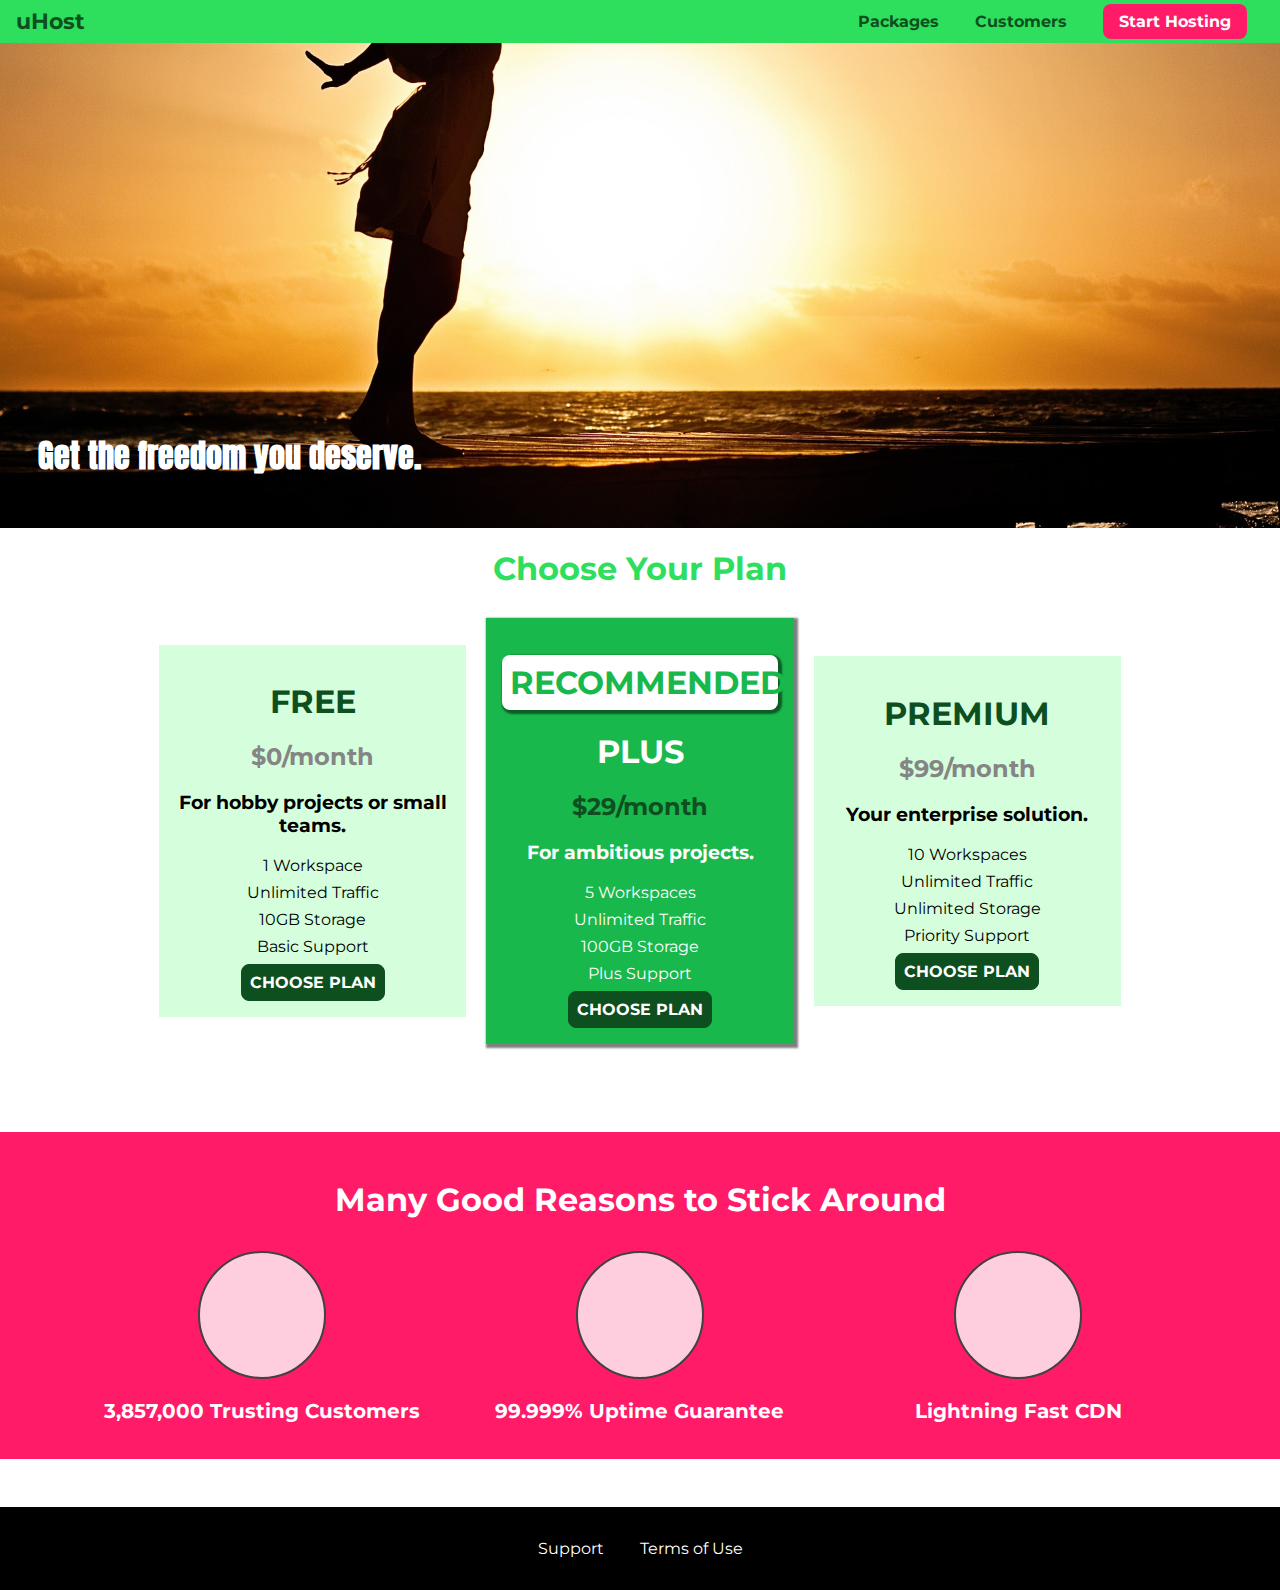
==== index.html @ 8997bd6d "uHost in-progress" ====
<!DOCTYPE html>
<html lang="en">
	<head>
		<meta charset="UTF-8" />
		<meta http-equiv="X-UA-Compatible" content="ie=edge" />
		<title>uHost</title>
		<link rel="shortcut icon" href="images/favicon.png" />
		<link
			href="https://fonts.googleapis.com/css?family=Anton"
			rel="stylesheet"
		/>
		<link
			href="https://fonts.googleapis.com/css?family=Montserrat:400,700"
			rel="stylesheet"
		/>
		<link rel="stylesheet" href="shared.css" />
		<link rel="stylesheet" href="main.css" />
	</head>

	<body>
		<header class="main-header">
			<div>
				<a href="index.html" class="main-header__brand"> uHost </a>
			</div>
			<nav class="main-nav">
				<ul class="main-nav__items">
					<li class="main-nav__item">
						<a href="packages/index.html">Packages</a>
					</li>
					<li class="main-nav__item">
						<a href="customers/index.html">Customers</a>
					</li>
					<li class="main-nav__item main-nav__item--cta">
						<a href="start-hosting/index.html">Start Hosting</a>
					</li>
				</ul>
			</nav>
		</header>
		<main>
			<section id="product-overview">
				<h1>Get the freedom you deserve.</h1>
			</section>
			<section id="plans">
				<h1 class="section-title">Choose Your Plan</h1>
				<div class="plan__list">
					<article class="plan">
						<h1 class="plan__title">FREE</h1>
						<h2 class="plan__price">$0/month</h2>
						<h3>For hobby projects or small teams.</h3>
						<ul class="plan__features">
							<li class="plan__feature">1 Workspace</li>
							<li class="plan__feature">Unlimited Traffic</li>
							<li class="plan__feature">10GB Storage</li>
							<li class="plan__feature">Basic Support</li>
						</ul>
						<div>
							<button class="button">CHOOSE PLAN</button>
						</div>
					</article>
					<article class="plan plan--highlighted">
						<h1 class="plan__annotation">RECOMMENDED</h1>
						<h1 class="plan__title">PLUS</h1>
						<h2 class="plan__price">$29/month</h2>
						<h3>For ambitious projects.</h3>
						<ul class="plan__features">
							<li class="plan__feature">5 Workspaces</li>
							<li class="plan__feature">Unlimited Traffic</li>
							<li class="plan__feature">100GB Storage</li>
							<li class="plan__feature">Plus Support</li>
						</ul>
						<div>
							<button class="button">CHOOSE PLAN</button>
						</div>
					</article>
					<article class="plan">
						<h1 class="plan__title">PREMIUM</h1>
						<h2 class="plan__price">$99/month</h2>
						<h3>Your enterprise solution.</h3>
						<ul class="plan__features">
							<li class="plan__feature">10 Workspaces</li>
							<li class="plan__feature">Unlimited Traffic</li>
							<li class="plan__feature">Unlimited Storage</li>
							<li class="plan__feature">Priority Support</li>
						</ul>
						<div>
							<button class="button">CHOOSE PLAN</button>
						</div>
					</article>
				</div>
			</section>
			<section id="key-features">
				<h1 class="section-title">Many Good Reasons to Stick Around</h1>
				<ul class="key-feature__list">
					<li class="key-feature">
						<div class="key-feature__image"></div>
						<p class="key-feature__description">3,857,000 Trusting Customers</p>
					</li>
					<li class="key-feature">
						<div class="key-feature__image"></div>
						<p class="key-feature__description">99.999% Uptime Guarantee</p>
					</li>
					<li class="key-feature">
						<div class="key-feature__image"></div>
						<p class="key-feature__description">Lightning Fast CDN</p>
					</li>
				</ul>
			</section>
		</main>
		<footer class="main-footer">
			<nav>
				<ul class="main-footer__links">
					<li class="main-footer__link">
						<a href="#">Support</a>
					</li>
					<li class="main-footer__link">
						<a href="#">Terms of Use</a>
					</li>
				</ul>
			</nav>
		</footer>
	</body>
</html>
---- shared.css ----
* {
	box-sizing: border-box;
}

body {
	font-family: "Montserrat", sans-serif;
	margin: 0;
}

.main-header {
	width: 100%;
	position: fixed;
	background: #2ddf5c;
	padding: 8px 16px;
	z-index: 1;
}

.main-header > div {
	display: inline-block;
	vertical-align: middle;
}

.main-header__brand {
	color: #0e4f1f;
	text-decoration: none;
	font-weight: bold;
	font-size: 22px;
}

.main-nav {
	display: inline-block;
	text-align: right;
	width: calc(100% - 74px);
	vertical-align: middle;
}

.main-nav__items {
	margin: 0;
	padding: 0;
	list-style: none;
}

.main-nav__item {
	display: inline-block;
	margin: 0 16px;
}

.main-nav__item a {
	text-decoration: none;
	color: #0e4f1f;
	font-weight: bold;
	padding: 3px 0;
}

.main-nav__item a:hover,
.main-nav__item a:active {
	color: white;
	border-bottom: 5px solid white;
}

.main-nav__item--cta a {
	color: white;
	background: #ff1b68;
	padding: 8px 16px;
	border-radius: 8px;
}

.main-nav__item--cta a:hover,
.main-nav__item--cta a:active {
	color: #ff1b68;
	background: white;
	border: none;
}

.main-footer {
	background: black;
	padding: 32px;
	margin-top: 48px;
}

.main-footer__links {
	list-style: none;
	margin: 0;
	padding: 0;
	text-align: center;
}

.main-footer__link {
	display: inline-block;
	margin: 0 16px;
}

.main-footer__link a {
	color: white;
	text-decoration: none;
}

.main-footer__link a:hover,
.main-footer__link a:active {
	color: #ccc;
}

.button {
	background: #0e4f1f;
	color: white;
	font: inherit;
	border: 1.5px solid #0e4f1f;
	padding: 8px;
	border-radius: 8px;
	font-weight: bold;
	cursor: pointer;
}

.button:hover,
.button:active {
	background: white;
	color: #0e4f1f;
}

.button:focus {
	outline: none;
}
---- main.css ----
* {
	box-sizing: border-box;
}

body {
	font-family: "Montserrat", sans-serif;
	margin: 0;
}

#product-overview {
	background: url("images/freedom.jpg");
	background-size: cover;
	background-position: left 10% bottom 20%;
	background-repeat: no-repeat;
	background-origin: border-box;
	background-clip: border-box;
	position: relative;
	width: 100%;
	height: 528px;
	padding: 10px;
}

.section-title {
	color: #2ddf5c;
	text-align: center;
}

#product-overview h1 {
	color: white;
	font-family: "Anton", sans-serif;
	position: absolute;
	bottom: 5%;
	left: 3%;
}

.plan__list {
	width: 80%;
	margin: auto;
	text-align: center;
}

.plan {
	background: #d5ffdc;
	text-align: center;
	padding: 16px;
	margin: 8px;
	display: inline-block;
	width: 30%;
	vertical-align: middle;
}

.plan--highlighted {
	background: #19b84c;
	color: white;
	box-shadow: 2px 2px 2px 2px rgba(0, 0, 0, 0.5);
}

.plan__annotation {
	background: white;
	color: #19b84c;
	padding: 8px;
	box-shadow: 2px 2px 2px 2px rgba(0, 0, 0, 0.5);
	border-radius: 8px;
}

.plan__features {
	list-style: none;
	margin: 0;
	padding: 0;
}

.plan__title {
	color: #0e4f1f;
}

.plan__price {
	color: #858585;
}

.plan--highlighted .plan__title {
	color: white;
}
.plan--highlighted .plan__price {
	color: #0e4f1f;
}

.plan__feature {
	margin: 8px;
}
/* h1 {
    font-family: sans-serif;
} */

#key-features {
	background: #ff1b68;
	margin-top: 80px;
	padding: 16px;
}

#key-features .section-title {
	color: white;
	margin: 32px;
}

.key-feature__list {
	list-style: none;
	margin: 0;
	padding: 0;
	text-align: center;
}

.key-feature {
	display: inline-block;
	width: 30%;
	vertical-align: top;
}

.key-feature__image {
	background: #ffcede;
	width: 128px;
	height: 128px;
	border: 2px solid #424242;
	border-radius: 50%;
	margin: auto;
}

.key-feature__description {
	text-align: center;
	font-weight: bold;
	color: white;
	font-size: 20px;
}
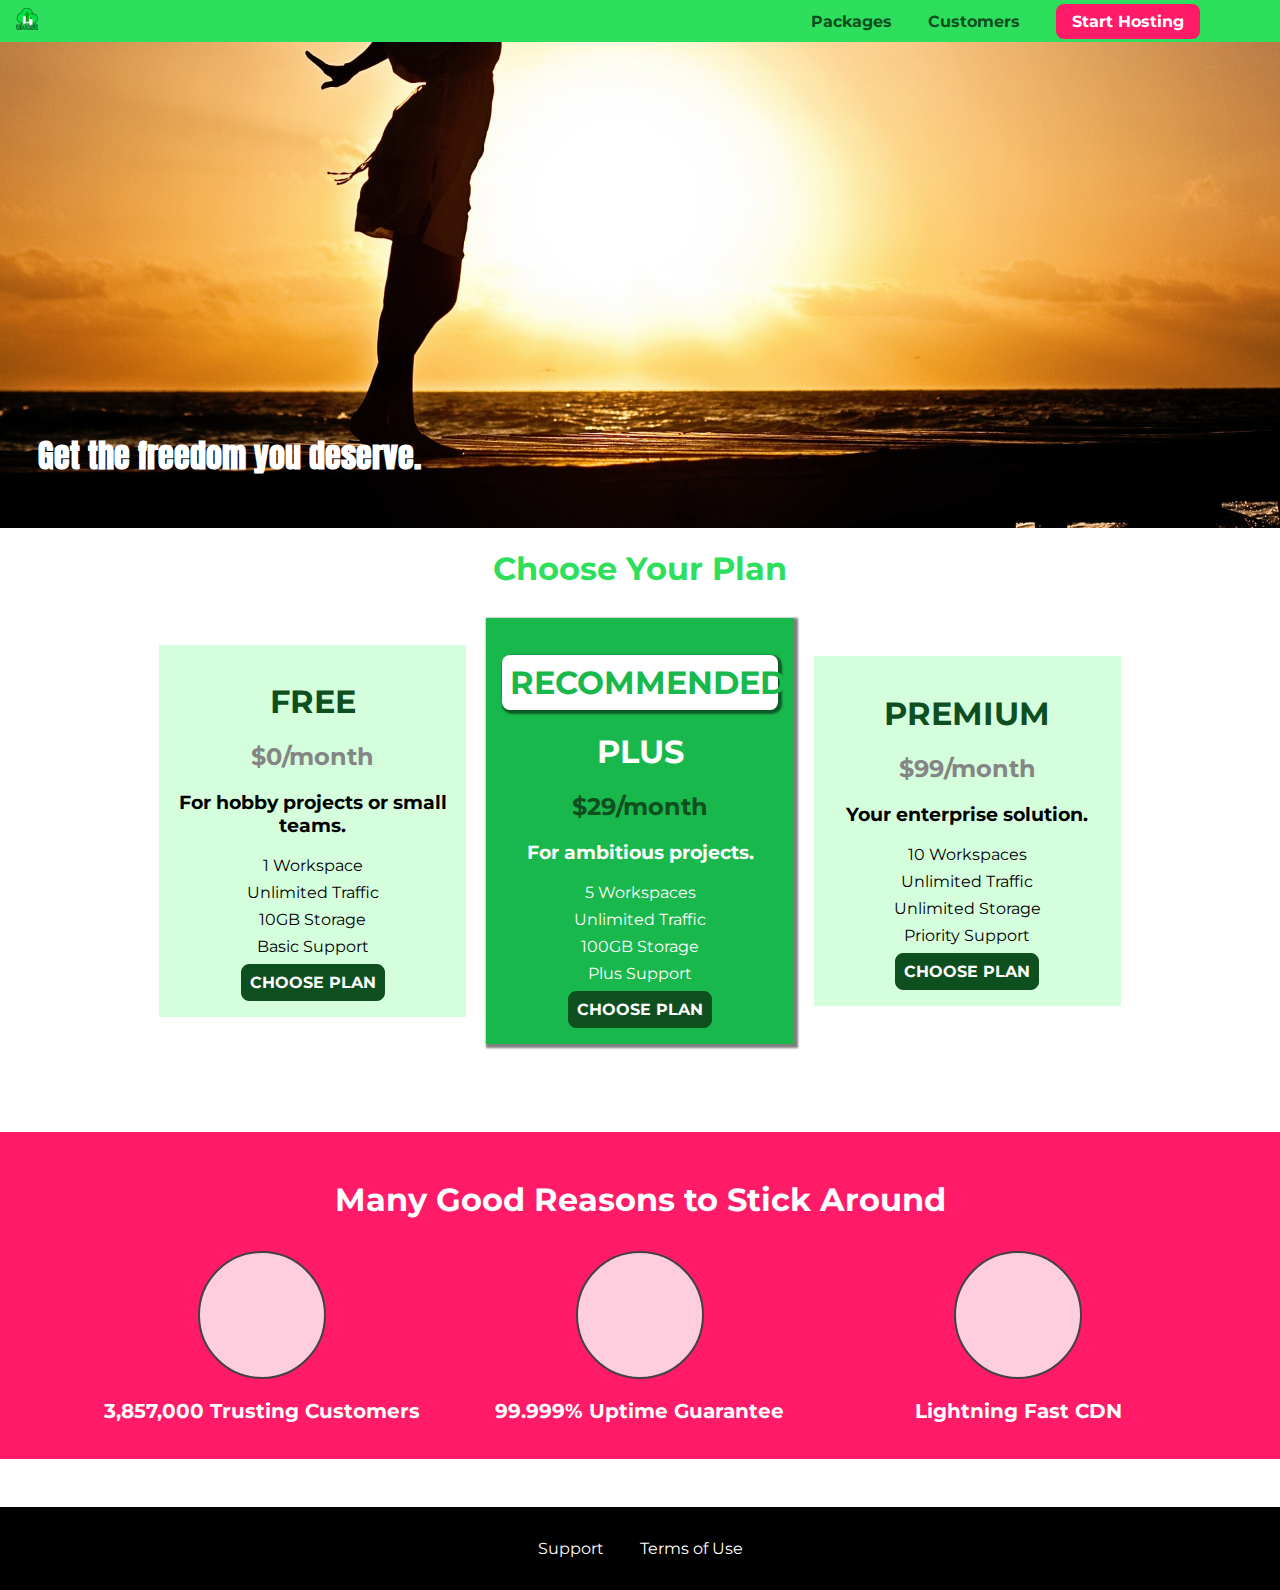
==== commit 4409ef87: "add uHost logo as a link" ====
--- a/index.html
+++ b/index.html
@@ -20,7 +20,12 @@
 	<body>
 		<header class="main-header">
 			<div>
-				<a href="index.html" class="main-header__brand"> uHost </a>
+				<a href="index.html" class="main-header__brand">
+					<img
+						src="images/uhost-icon.png"
+						alt="uHost - Your favorite hosting company"
+					/>
+				</a>
 			</div>
 			<nav class="main-nav">
 				<ul class="main-nav__items">
--- a/shared.css
+++ b/shared.css
@@ -25,6 +25,12 @@
 	text-decoration: none;
 	font-weight: bold;
 	font-size: 22px;
+	display: inline-block;
+	height: 22px;
+}
+
+.main-header__brand img {
+	height: 100%;
 }
 
 .main-nav {
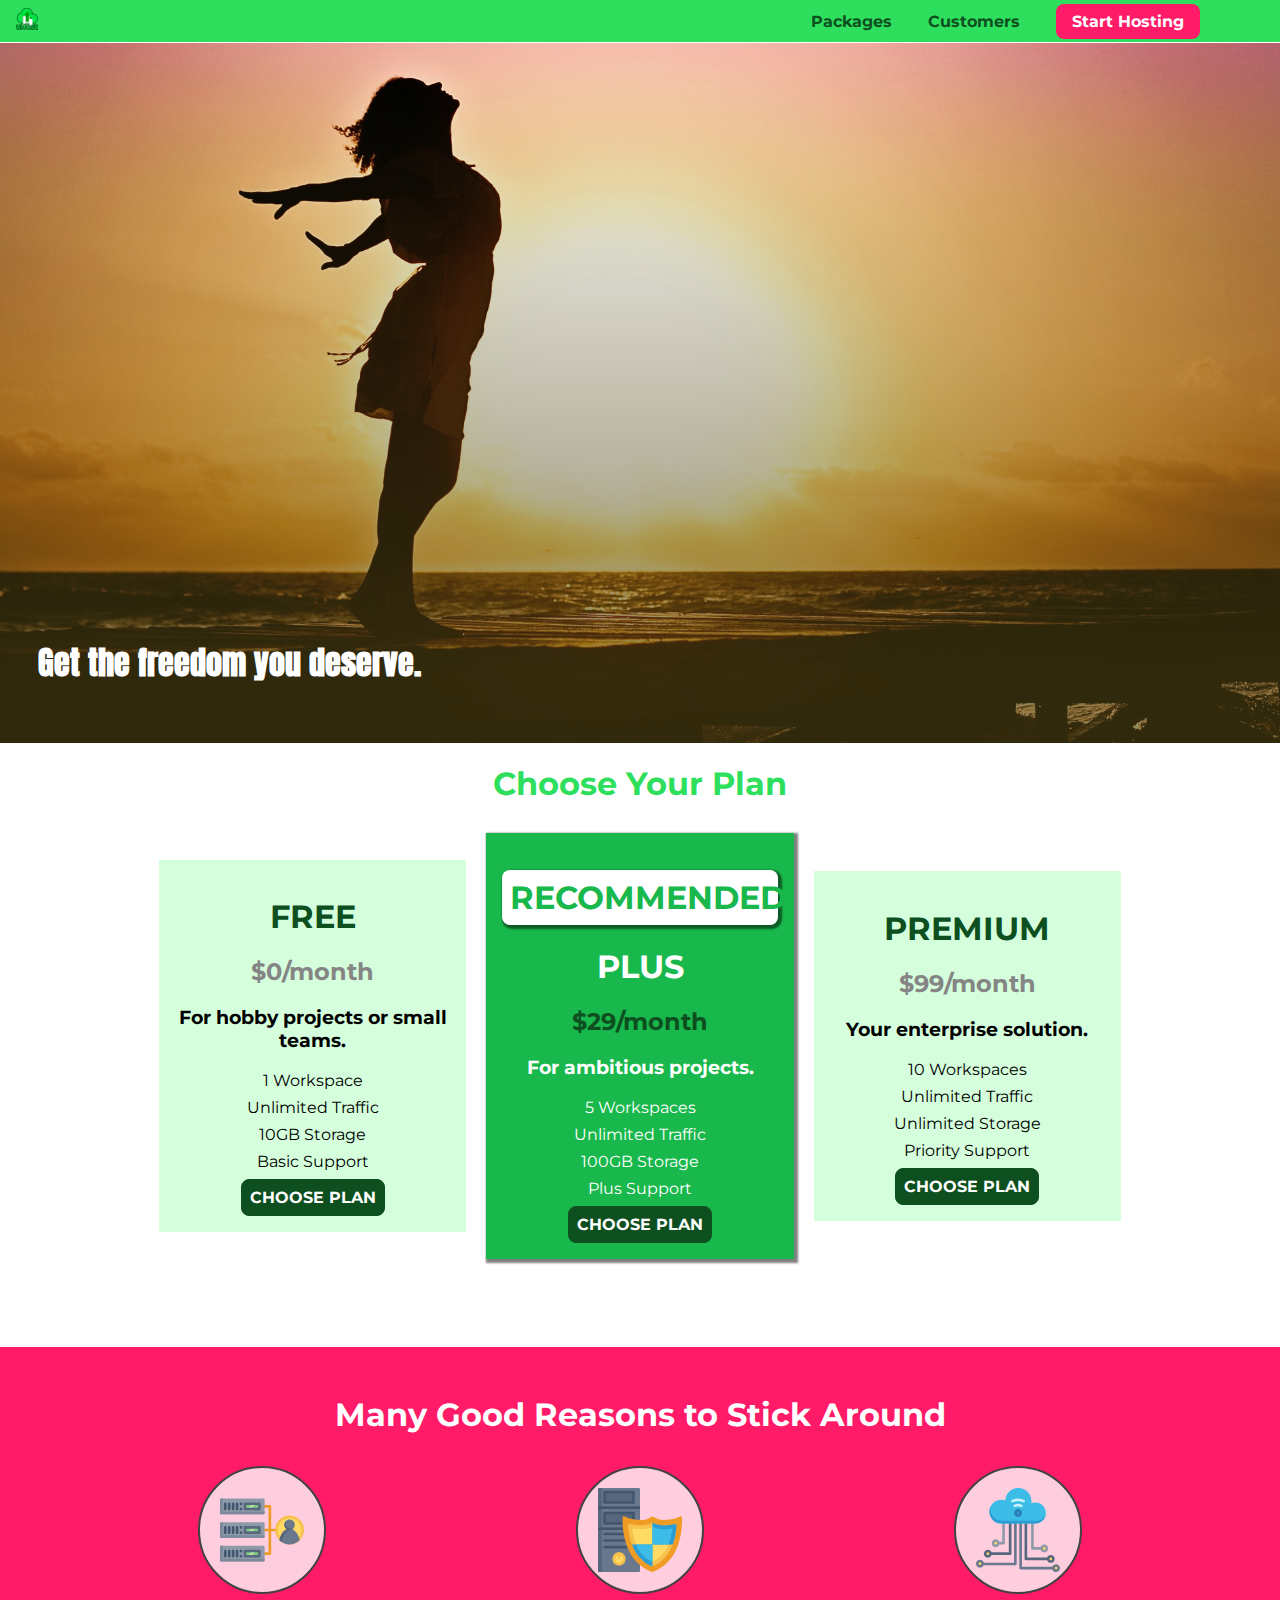
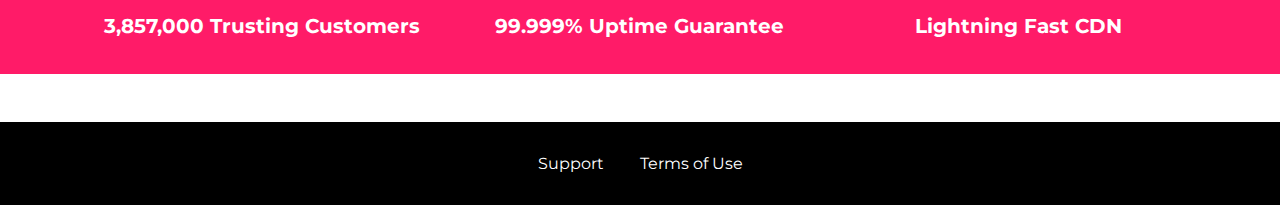
==== commit 8d91298f: "add customer page, adding css styles to backgrounds" ====
--- a/index.html
+++ b/index.html
@@ -97,15 +97,395 @@
 				<h1 class="section-title">Many Good Reasons to Stick Around</h1>
 				<ul class="key-feature__list">
 					<li class="key-feature">
-						<div class="key-feature__image"></div>
+						<div class="key-feature__image">
+							<svg viewBox="0 0 512 512">
+								<path
+									style="fill: #f09b24"
+									d="M344,248h-32V112c0-4.418-3.582-8-8-8h-40c-4.418,0-8,3.582-8,8s3.582,8,8,8h32v128h-32  c-4.418,0-8,3.582-8,8s3.582,8,8,8h32v128h-32c-4.418,0-8,3.582-8,8s3.582,8,8,8h40c4.418,0,8-3.582,8-8V264h32c4.418,0,8-3.582,8-8  S348.418,248,344,248z"
+								/>
+								<path
+									style="fill: #8e9aa9"
+									d="M264,64H8c-4.418,0-8,3.582-8,8v80c0,4.418,3.582,8,8,8h256c4.418,0,8-3.582,8-8V72  C272,67.582,268.418,64,264,64z"
+								/>
+								<path
+									style="fill: #7c899b"
+									d="M24,144c-4.418,0-8-3.582-8-8V64H8c-4.418,0-8,3.582-8,8v80c0,4.418,3.582,8,8,8h256  c4.418,0,8-3.582,8-8v-8H24z"
+								/>
+								<rect
+									x="152"
+									y="96"
+									style="fill: #b8e3a8"
+									width="88"
+									height="32"
+								/>
+								<g>
+									<polygon
+										style="fill: #7ec97d"
+										points="152,96 152,128 166,128 198,96  "
+									/>
+									<polygon
+										style="fill: #7ec97d"
+										points="220,96 188,128 240,128 240,96  "
+									/>
+								</g>
+								<path
+									style="fill: #56677e"
+									d="M240,136h-88c-4.418,0-8-3.582-8-8V96c0-4.418,3.582-8,8-8h88c4.418,0,8,3.582,8,8v32  C248,132.418,244.418,136,240,136z M160,120h72v-16h-72V120z"
+								/>
+								<g>
+									<path
+										style="fill: #435670"
+										d="M32,136c-4.418,0-8-3.582-8-8V96c0-4.418,3.582-8,8-8s8,3.582,8,8v32C40,132.418,36.418,136,32,136z   "
+									/>
+									<path
+										style="fill: #435670"
+										d="M56,136c-4.418,0-8-3.582-8-8V96c0-4.418,3.582-8,8-8s8,3.582,8,8v32C64,132.418,60.418,136,56,136z   "
+									/>
+									<path
+										style="fill: #435670"
+										d="M80,136c-4.418,0-8-3.582-8-8V96c0-4.418,3.582-8,8-8s8,3.582,8,8v32C88,132.418,84.418,136,80,136z   "
+									/>
+									<path
+										style="fill: #435670"
+										d="M104,136c-4.418,0-8-3.582-8-8V96c0-4.418,3.582-8,8-8s8,3.582,8,8v32   C112,132.418,108.418,136,104,136z"
+									/>
+									<path
+										style="fill: #435670"
+										d="M128,105c-4.418,0-8-3.582-8-8v-1c0-4.418,3.582-8,8-8s8,3.582,8,8v1   C136,101.418,132.418,105,128,105z"
+									/>
+									<path
+										style="fill: #435670"
+										d="M128,136c-4.418,0-8-3.582-8-8v-1c0-4.418,3.582-8,8-8s8,3.582,8,8v1   C136,132.418,132.418,136,128,136z"
+									/>
+								</g>
+								<path
+									style="fill: #8e9aa9"
+									d="M264,208H8c-4.418,0-8,3.582-8,8v80c0,4.418,3.582,8,8,8h256c4.418,0,8-3.582,8-8v-80  C272,211.582,268.418,208,264,208z"
+								/>
+								<path
+									style="fill: #7c899b"
+									d="M24,288c-4.418,0-8-3.582-8-8v-72H8c-4.418,0-8,3.582-8,8v80c0,4.418,3.582,8,8,8h256  c4.418,0,8-3.582,8-8v-8H24z"
+								/>
+								<rect
+									x="152"
+									y="240"
+									style="fill: #b8e3a8"
+									width="88"
+									height="32"
+								/>
+								<g>
+									<polygon
+										style="fill: #7ec97d"
+										points="152,240 152,272 166,272 198,240  "
+									/>
+									<polygon
+										style="fill: #7ec97d"
+										points="220,240 188,272 240,272 240,240  "
+									/>
+								</g>
+								<path
+									style="fill: #56677e"
+									d="M240,280h-88c-4.418,0-8-3.582-8-8v-32c0-4.418,3.582-8,8-8h88c4.418,0,8,3.582,8,8v32  C248,276.418,244.418,280,240,280z M160,264h72v-16h-72V264z"
+								/>
+								<g>
+									<path
+										style="fill: #435670"
+										d="M32,280c-4.418,0-8-3.582-8-8v-32c0-4.418,3.582-8,8-8s8,3.582,8,8v32C40,276.418,36.418,280,32,280   z"
+									/>
+									<path
+										style="fill: #435670"
+										d="M56,280c-4.418,0-8-3.582-8-8v-32c0-4.418,3.582-8,8-8s8,3.582,8,8v32C64,276.418,60.418,280,56,280   z"
+									/>
+									<path
+										style="fill: #435670"
+										d="M80,280c-4.418,0-8-3.582-8-8v-32c0-4.418,3.582-8,8-8s8,3.582,8,8v32C88,276.418,84.418,280,80,280   z"
+									/>
+									<path
+										style="fill: #435670"
+										d="M104,280c-4.418,0-8-3.582-8-8v-32c0-4.418,3.582-8,8-8s8,3.582,8,8v32   C112,276.418,108.418,280,104,280z"
+									/>
+									<path
+										style="fill: #435670"
+										d="M128,249c-4.418,0-8-3.582-8-8v-1c0-4.418,3.582-8,8-8s8,3.582,8,8v1   C136,245.418,132.418,249,128,249z"
+									/>
+									<path
+										style="fill: #435670"
+										d="M128,280c-4.418,0-8-3.582-8-8v-1c0-4.418,3.582-8,8-8s8,3.582,8,8v1   C136,276.418,132.418,280,128,280z"
+									/>
+								</g>
+								<path
+									style="fill: #8e9aa9"
+									d="M264,352H8c-4.418,0-8,3.582-8,8v80c0,4.418,3.582,8,8,8h256c4.418,0,8-3.582,8-8v-80  C272,355.582,268.418,352,264,352z"
+								/>
+								<path
+									style="fill: #7c899b"
+									d="M24,432c-4.418,0-8-3.582-8-8v-72H8c-4.418,0-8,3.582-8,8v80c0,4.418,3.582,8,8,8h256  c4.418,0,8-3.582,8-8v-8H24z"
+								/>
+								<rect
+									x="152"
+									y="384"
+									style="fill: #b8e3a8"
+									width="88"
+									height="32"
+								/>
+								<g>
+									<polygon
+										style="fill: #7ec97d"
+										points="152,384 152,416 166,416 198,384  "
+									/>
+									<polygon
+										style="fill: #7ec97d"
+										points="220,384 188,416 240,416 240,384  "
+									/>
+								</g>
+								<path
+									style="fill: #56677e"
+									d="M240,424h-88c-4.418,0-8-3.582-8-8v-32c0-4.418,3.582-8,8-8h88c4.418,0,8,3.582,8,8v32  C248,420.418,244.418,424,240,424z M160,408h72v-16h-72V408z"
+								/>
+								<g>
+									<path
+										style="fill: #435670"
+										d="M32,424c-4.418,0-8-3.582-8-8v-32c0-4.418,3.582-8,8-8s8,3.582,8,8v32C40,420.418,36.418,424,32,424   z"
+									/>
+									<path
+										style="fill: #435670"
+										d="M56,424c-4.418,0-8-3.582-8-8v-32c0-4.418,3.582-8,8-8s8,3.582,8,8v32C64,420.418,60.418,424,56,424   z"
+									/>
+									<path
+										style="fill: #435670"
+										d="M80,424c-4.418,0-8-3.582-8-8v-32c0-4.418,3.582-8,8-8s8,3.582,8,8v32C88,420.418,84.418,424,80,424   z"
+									/>
+									<path
+										style="fill: #435670"
+										d="M104,424c-4.418,0-8-3.582-8-8v-32c0-4.418,3.582-8,8-8s8,3.582,8,8v32   C112,420.418,108.418,424,104,424z"
+									/>
+									<path
+										style="fill: #435670"
+										d="M128,393c-4.418,0-8-3.582-8-8v-1c0-4.418,3.582-8,8-8s8,3.582,8,8v1   C136,389.418,132.418,393,128,393z"
+									/>
+									<path
+										style="fill: #435670"
+										d="M128,424c-4.418,0-8-3.582-8-8v-1c0-4.418,3.582-8,8-8s8,3.582,8,8v1   C136,420.418,132.418,424,128,424z"
+									/>
+								</g>
+								<path
+									style="fill: #f7c14d"
+									d="M424,168c-48.523,0-88,39.477-88,88s39.477,88,88,88s88-39.477,88-88S472.523,168,424,168z"
+								/>
+								<path
+									style="fill: #ffdb66"
+									d="M424,184c-39.701,0-72,32.299-72,72s32.299,72,72,72s72-32.299,72-72S463.701,184,424,184z"
+								/>
+								<path
+									style="fill: #69788d"
+									d="M484.893,314.16C476.393,274.588,451.922,248,424,248s-52.393,26.588-60.893,66.16  c-0.605,2.82,0.354,5.749,2.511,7.664C381.731,336.124,402.465,344,424,344s42.269-7.876,58.381-22.176  C484.539,319.909,485.498,316.98,484.893,314.16z"
+								/>
+								<path
+									style="fill: #56677e"
+									d="M434.053,249.171C430.768,248.403,427.411,248,424,248c-27.922,0-52.393,26.588-60.893,66.16  c-0.605,2.82,0.354,5.749,2.511,7.664c3.383,3.002,6.979,5.703,10.734,8.125C384.904,286.243,407.373,255.378,434.053,249.171z"
+								/>
+								<path
+									style="fill: #69788d"
+									d="M424,192c-17.645,0-32,14.355-32,32s14.355,32,32,32s32-14.355,32-32S441.645,192,424,192z"
+								/>
+								<path
+									style="fill: #56677e"
+									d="M432,248c-17.645,0-32-14.355-32-32c0-6.783,2.128-13.076,5.742-18.258  C397.444,203.53,392,213.138,392,224c0,17.645,14.355,32,32,32c10.862,0,20.471-5.444,26.258-13.742  C445.076,245.872,438.783,248,432,248z"
+								/>
+							</svg>
+						</div>
 						<p class="key-feature__description">3,857,000 Trusting Customers</p>
 					</li>
 					<li class="key-feature">
-						<div class="key-feature__image"></div>
+						<div class="key-feature__image">
+							<svg viewBox="0 0 512 512">
+								<path
+									style="fill: #69788d"
+									d="M248,0H8C3.582,0,0,3.582,0,8v496c0,4.418,3.582,8,8,8h240c4.418,0,8-3.582,8-8V8  C256,3.582,252.418,0,248,0z"
+								/>
+								<path
+									style="fill: #56677e"
+									d="M24,504V8c0-4.418,3.582-8,8-8H8C3.582,0,0,3.582,0,8v496c0,4.418,3.582,8,8,8h24  C27.582,512,24,508.418,24,504z"
+								/>
+								<g>
+									<rect
+										x="0"
+										y="112"
+										style="fill: #435670"
+										width="256"
+										height="16"
+									/>
+									<rect
+										x="0"
+										y="240"
+										style="fill: #435670"
+										width="256"
+										height="16"
+									/>
+								</g>
+								<path
+									style="fill: #f7c14d"
+									d="M128,392c-22.056,0-40,17.944-40,40s17.944,40,40,40s40-17.944,40-40S150.056,392,128,392z"
+								/>
+								<path
+									style="fill: #ffdb66"
+									d="M128,408c-13.233,0-24,10.767-24,24s10.767,24,24,24s24-10.767,24-24S141.233,408,128,408z"
+								/>
+								<path
+									style="fill: #f7c14d"
+									d="M128,392c-2.739,0-5.414,0.278-8,0.805V424c0,4.418,3.582,8,8,8c4.418,0,8-3.582,8-8v-31.195  C133.414,392.278,130.739,392,128,392z"
+								/>
+								<g>
+									<path
+										style="fill: #435670"
+										d="M216,288H40c-4.418,0-8-3.582-8-8s3.582-8,8-8h176c4.418,0,8,3.582,8,8S220.418,288,216,288z"
+									/>
+									<path
+										style="fill: #435670"
+										d="M216,328H40c-4.418,0-8-3.582-8-8s3.582-8,8-8h176c4.418,0,8,3.582,8,8S220.418,328,216,328z"
+									/>
+									<path
+										style="fill: #435670"
+										d="M216,368H40c-4.418,0-8-3.582-8-8s3.582-8,8-8h176c4.418,0,8,3.582,8,8S220.418,368,216,368z"
+									/>
+									<path
+										style="fill: #435670"
+										d="M216,16H40c-4.418,0-8,3.582-8,8v64c0,4.418,3.582,8,8,8h176c4.418,0,8-3.582,8-8V24   C224,19.582,220.418,16,216,16z"
+									/>
+								</g>
+								<rect
+									x="48"
+									y="32"
+									style="fill: #56677e"
+									width="160"
+									height="48"
+								/>
+								<path
+									style="fill: #435670"
+									d="M216,144H40c-4.418,0-8,3.582-8,8v64c0,4.418,3.582,8,8,8h176c4.418,0,8-3.582,8-8v-64  C224,147.582,220.418,144,216,144z"
+								/>
+								<rect
+									x="48"
+									y="160"
+									style="fill: #56677e"
+									width="160"
+									height="48"
+								/>
+								<path
+									style="fill: #f09b24"
+									d="M511.747,180.237c-0.194-6.537-8.107-10.107-13.135-5.894c-5.6,4.693-42.904,21.282-98.514,21.282  c-33.45,0-64.625-20.999-64.929-21.206c-2.9-1.991-6.764-1.85-9.512,0.346c-2.677,2.135-27.201,20.86-63.793,20.86  c-55.607,0-92.914-16.589-98.515-21.282c-5.028-4.211-12.941-0.645-13.135,5.894c-1.634,54.834,4.655,105.941,18.693,151.903  c12.096,39.604,29.759,74.047,52.497,102.373c27.538,34.304,62.743,59.882,104.66,76.045c3.069,1.918,6.757,1.921,9.83,0  c41.917-16.163,77.122-41.741,104.66-76.045c22.738-28.326,40.401-62.77,52.497-102.373  C507.092,286.179,513.381,235.071,511.747,180.237z"
+								/>
+								<path
+									style="fill: #f7c14d"
+									d="M476.21,221.226c-1.953-1.631-4.568-2.235-7.036-1.628c-21.686,5.327-44.926,8.028-69.075,8.028  c-25.926,0-49.633-8.975-64.955-16.504c-2.307-1.134-5.016-1.091-7.284,0.116c-14.059,7.477-36.919,16.388-65.994,16.388  c-24.153,0-47.394-2.701-69.075-8.028c-5.155-1.268-10.221,2.966-9.894,8.261c2.077,33.693,7.668,65.635,16.616,94.935  c22.774,74.565,66.139,126.334,128.888,153.868c2.032,0.891,4.397,0.891,6.43,0c61.777-27.107,104.716-78.876,127.62-153.868  c8.948-29.3,14.539-61.241,16.616-94.935C479.224,225.319,478.163,222.856,476.21,221.226z"
+								/>
+								<path
+									style="fill: #ffdb66"
+									d="M331.609,451.727c-52.604-25.289-89.304-70.987-109.144-135.944  c-6.532-21.39-11.162-44.336-13.82-68.447c17.133,2.852,34.952,4.291,53.22,4.291c29.394,0,53.376-7.793,69.978-15.561  c17.44,7.736,41.656,15.561,68.256,15.561c18.267,0,36.085-1.439,53.219-4.291c-2.659,24.112-7.288,47.06-13.82,68.448  C419.545,381.108,383.27,426.805,331.609,451.727z"
+								/>
+								<g>
+									<path
+										style="fill: #2c9dd4"
+										d="M479.066,227.858c0.157-2.539-0.903-5.002-2.856-6.633s-4.568-2.235-7.036-1.628   c-21.686,5.327-44.926,8.028-69.075,8.028c-25.926,0-49.633-8.975-64.955-16.504c-1.057-0.52-2.2-0.78-3.345-0.806l-0.072,133.351   h123.601c2.556-6.746,4.933-13.702,7.123-20.874C471.398,293.493,476.989,261.552,479.066,227.858z"
+									/>
+									<path
+										style="fill: #2c9dd4"
+										d="M206.658,343.667c24.153,63.42,65.028,108.108,121.743,132.995c1.031,0.452,2.147,0.673,3.263,0.666   l0.063-133.661H206.658z"
+									/>
+								</g>
+								<g>
+									<path
+										style="fill: #3cbde8"
+										d="M439.497,315.783c6.532-21.389,11.161-44.336,13.82-68.448c-17.134,2.852-34.952,4.291-53.219,4.291   c-26.6,0-50.815-7.824-68.256-15.561l-0.116,107.601h97.758C433.179,334.807,436.524,325.518,439.497,315.783z"
+									/>
+									<path
+										style="fill: #3cbde8"
+										d="M232.523,343.667c21.144,50.298,54.363,86.56,99.087,108.06l0.117-108.06H232.523z"
+									/>
+								</g>
+							</svg>
+						</div>
 						<p class="key-feature__description">99.999% Uptime Guarantee</p>
 					</li>
 					<li class="key-feature">
-						<div class="key-feature__image"></div>
+						<div class="key-feature__image">
+							<svg viewBox="0 0 512 512">
+								<path
+									style="fill: #8e9aa9"
+									d="M168,200c-4.418,0-8,3.582-8,8v120h-17.376c-3.302-9.311-12.194-16-22.624-16  c-13.234,0-24,10.767-24,24s10.766,24,24,24c10.429,0,19.321-6.689,22.624-16H168c4.418,0,8-3.582,8-8V208  C176,203.582,172.418,200,168,200z"
+								/>
+								<path
+									style="fill: #ffdb66"
+									d="M120,328c-4.411,0-8,3.589-8,8s3.589,8,8,8s8-3.589,8-8S124.411,328,120,328z"
+								/>
+								<path
+									style="fill: #56677e"
+									d="M208,200c-4.418,0-8,3.582-8,8v184H94.624C91.322,382.689,82.43,376,72,376  c-13.234,0-24,10.767-24,24s10.766,24,24,24c10.429,0,19.321-6.689,22.624-16H208c4.418,0,8-3.582,8-8V208  C216,203.582,212.418,200,208,200z"
+								/>
+								<path
+									style="fill: #ffdb66"
+									d="M72,392c-4.411,0-8,3.589-8,8s3.589,8,8,8s8-3.589,8-8S76.411,392,72,392z"
+								/>
+								<path
+									style="fill: #69788d"
+									d="M240,208c-4.418,0-8,3.582-8,8v239H47.24c-2.671-10.34-12.078-18-23.24-18c-13.234,0-24,10.767-24,24  s10.766,24,24,24c9.666,0,18.009-5.747,21.809-14H240c4.418,0,8-3.582,8-8V216C248,211.582,244.418,208,240,208z"
+								/>
+								<path
+									style="fill: #ffdb66"
+									d="M24,453c-4.411,0-8,3.589-8,8s3.589,8,8,8s8-3.589,8-8S28.411,453,24,453z"
+								/>
+								<path
+									style="fill: #69788d"
+									d="M488,464c-10.429,0-19.321,6.689-22.624,16H280V208c0-4.418-3.582-8-8-8s-8,3.582-8,8v280  c0,4.418,3.582,8,8,8h193.376c3.302,9.311,12.194,16,22.624,16c13.234,0,24-10.767,24-24S501.234,464,488,464z"
+								/>
+								<path
+									style="fill: #ffdb66"
+									d="M488,480c-4.411,0-8,3.589-8,8s3.589,8,8,8s8-3.589,8-8S492.411,480,488,480z"
+								/>
+								<path
+									style="fill: #56677e"
+									d="M456,408c-10.429,0-19.321,6.689-22.624,16H312V208c0-4.418-3.582-8-8-8s-8,3.582-8,8v224  c0,4.418,3.582,8,8,8h129.376c3.302,9.311,12.194,16,22.624,16c13.234,0,24-10.767,24-24S469.234,408,456,408z"
+								/>
+								<path
+									style="fill: #ffdb66"
+									d="M456,424c-4.411,0-8,3.589-8,8s3.589,8,8,8s8-3.589,8-8S460.411,424,456,424z"
+								/>
+								<path
+									style="fill: #8e9aa9"
+									d="M416,344c-10.429,0-19.321,6.689-22.624,16H352V208c0-4.418-3.582-8-8-8s-8,3.582-8,8v160  c0,4.418,3.582,8,8,8h49.376c3.302,9.311,12.194,16,22.624,16c13.234,0,24-10.767,24-24S429.234,344,416,344z"
+								/>
+								<path
+									style="fill: #ffdb66"
+									d="M416,360c-4.411,0-8,3.589-8,8s3.589,8,8,8s8-3.589,8-8S420.411,360,416,360z"
+								/>
+								<path
+									style="fill: #3cbde8"
+									d="M362,88c-8.741,0-17.231,1.751-25.06,5.085C337.646,88.797,338,84.43,338,80  c0-44.112-35.888-80-80-80c-42.823,0-77.895,33.816-79.909,76.149C170.393,73.415,162.244,72,154,72c-39.701,0-72,32.299-72,72  s32.299,72,72,72h208c35.29,0,64-28.71,64-64S397.29,88,362,88z"
+								/>
+								<path
+									style="fill: #2c9dd4"
+									d="M368,200H160c-39.701,0-72-32.299-72-72c0-5.863,0.721-11.559,2.05-17.019  C84.918,120.88,82,132.102,82,144c0,39.701,32.299,72,72,72h208c30.389,0,55.88-21.296,62.379-49.743  C413.565,186.327,392.352,200,368,200z"
+								/>
+								<path
+									style="fill: #2a7db5"
+									d="M256,128c-13.234,0-24,10.767-24,24s10.766,24,24,24c13.233,0,24-10.767,24-24S269.233,128,256,128z"
+								/>
+								<path
+									style="fill: #2c9dd4"
+									d="M256,144c-4.411,0-8,3.589-8,8s3.589,8,8,8c4.411,0,8-3.589,8-8S260.411,144,256,144z"
+								/>
+								<g>
+									<path
+										style="fill: #c5f1fa"
+										d="M221.755,87.695c-2.994,0-5.864-1.688-7.233-4.572c-1.894-3.991-0.194-8.763,3.798-10.657   C230.157,66.849,242.834,64,256,64c13.166,0,25.844,2.849,37.68,8.466c3.992,1.895,5.692,6.666,3.798,10.657   s-6.666,5.692-10.657,3.798C277.144,82.328,266.774,80,256,80c-10.774,0-21.144,2.328-30.821,6.921   C224.072,87.446,222.904,87.695,221.755,87.695z"
+									/>
+									<path
+										style="fill: #c5f1fa"
+										d="M276.545,116.618c-1.148,0-2.316-0.249-3.424-0.774C267.745,113.293,261.985,112,256,112   c-5.985,0-11.745,1.293-17.121,3.844c-3.991,1.895-8.763,0.192-10.657-3.798c-1.894-3.992-0.193-8.764,3.798-10.657   C239.557,97.813,247.625,96,256,96c8.376,0,16.444,1.813,23.98,5.389c3.991,1.894,5.692,6.665,3.798,10.657   C282.41,114.93,279.539,116.618,276.545,116.618z"
+									/>
+								</g>
+							</svg>
+						</div>
 						<p class="key-feature__description">Lightning Fast CDN</p>
 					</li>
 				</ul>
--- a/shared.css
+++ b/shared.css
@@ -10,6 +10,8 @@
 .main-header {
 	width: 100%;
 	position: fixed;
+	top: 0;
+	left: 0;
 	background: #2ddf5c;
 	padding: 8px 16px;
 	z-index: 1;
--- a/main.css
+++ b/main.css
@@ -8,16 +8,20 @@
 }
 
 #product-overview {
-	background: url("images/freedom.jpg");
+	background: linear-gradient(to top, rgba(80, 68, 18, 0.6) 10%, transparent),
+		url("images/freedom.jpg") left 10% bottom 20% / cover no-repeat border-box,
+		#ff1b68;
+	/* background: url("images/freedom.jpg");
 	background-size: cover;
 	background-position: left 10% bottom 20%;
 	background-repeat: no-repeat;
 	background-origin: border-box;
-	background-clip: border-box;
+	background-clip: border-box; */
 	position: relative;
 	width: 100%;
-	height: 528px;
+	height: 700px;
 	padding: 10px;
+	margin-top: 43px;
 }
 
 .section-title {
@@ -122,6 +126,7 @@
 	border: 2px solid #424242;
 	border-radius: 50%;
 	margin: auto;
+	padding: 20px;
 }
 
 .key-feature__description {
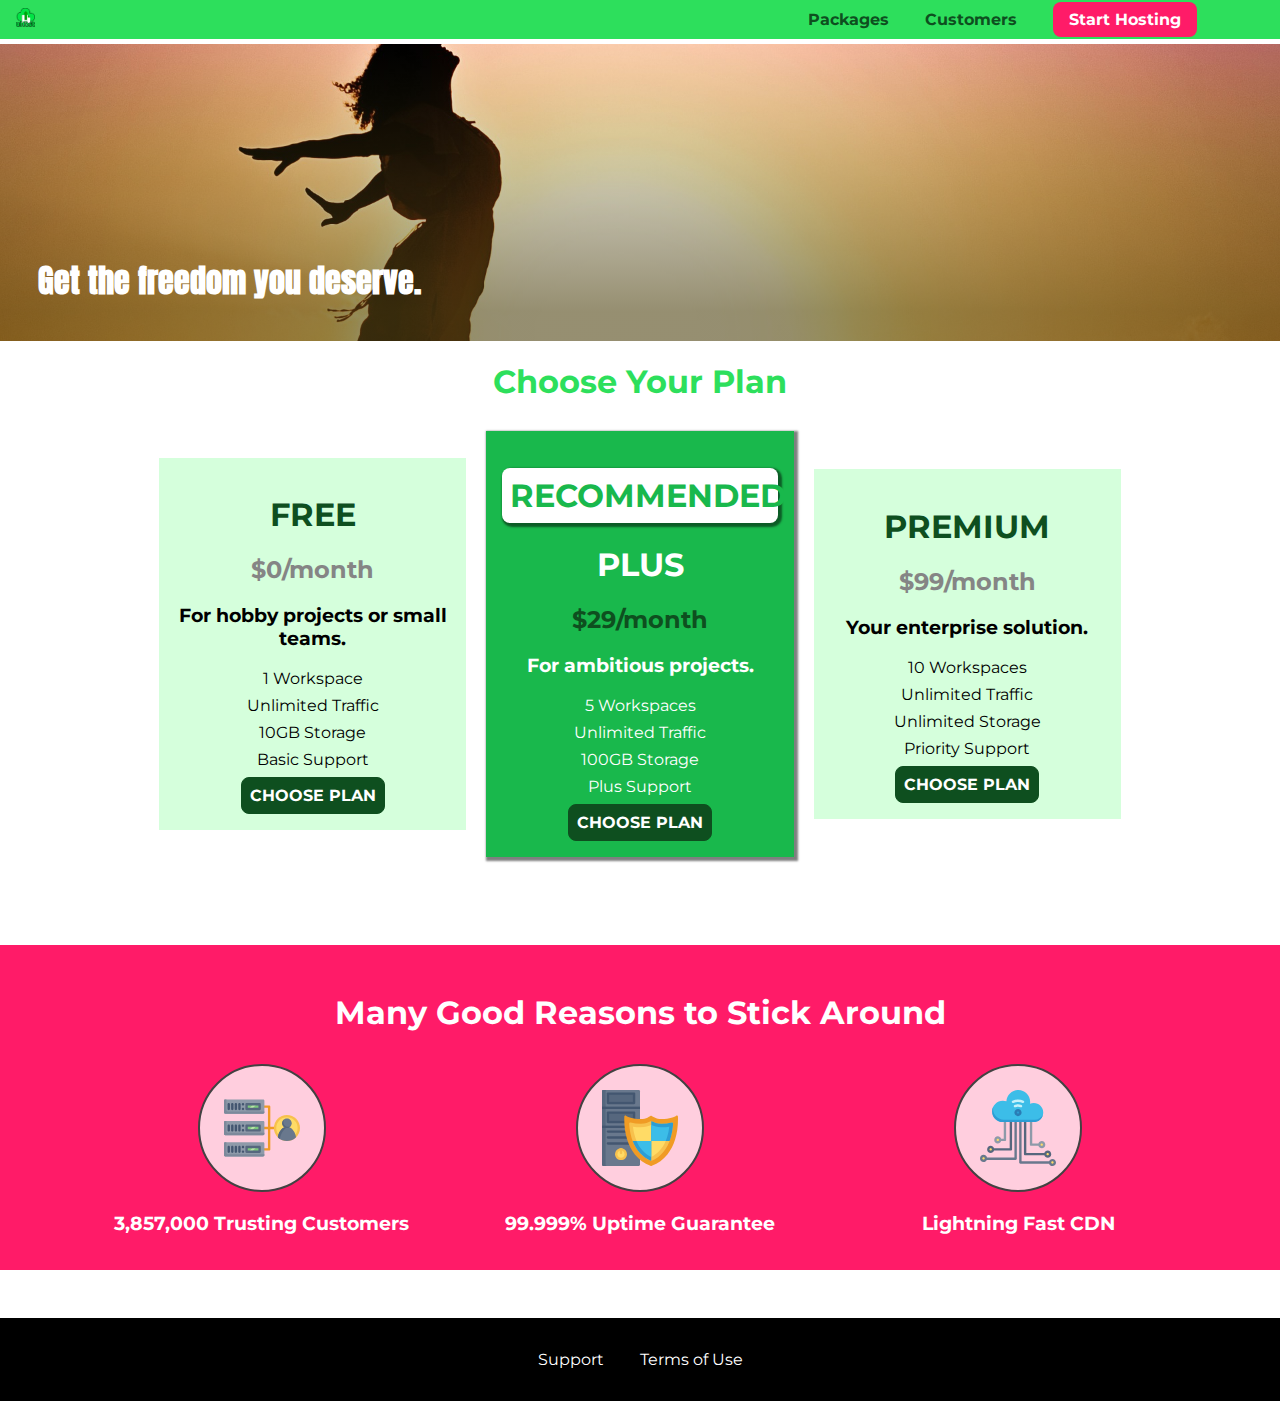
==== commit cb4daf3c: "updating css units replace for px" ====
--- a/index.html
+++ b/index.html
@@ -18,6 +18,7 @@
 	</head>
 
 	<body>
+		<div class="backdrop"></div>
 		<header class="main-header">
 			<div>
 				<a href="index.html" class="main-header__brand">
--- a/shared.css
+++ b/shared.css
@@ -7,13 +7,23 @@
 	margin: 0;
 }
 
+.backdrop {
+	position: fixed;
+	display: none;
+	top: 0;
+	left: 0;
+	width: 100vw;
+	height: 100vh;
+	background: rgba(0, 0, 0, 0.5);
+}
+
 .main-header {
 	width: 100%;
 	position: fixed;
 	top: 0;
 	left: 0;
 	background: #2ddf5c;
-	padding: 8px 16px;
+	padding: 0.5rem 1rem;
 	z-index: 1;
 }
 
@@ -26,9 +36,9 @@
 	color: #0e4f1f;
 	text-decoration: none;
 	font-weight: bold;
-	font-size: 22px;
+	font-size: 1.25rem;
 	display: inline-block;
-	height: 22px;
+	height: 1.2rem;
 }
 
 .main-header__brand img {
@@ -50,14 +60,14 @@
 
 .main-nav__item {
 	display: inline-block;
-	margin: 0 16px;
+	margin: 0 1rem;
 }
 
 .main-nav__item a {
 	text-decoration: none;
 	color: #0e4f1f;
 	font-weight: bold;
-	padding: 3px 0;
+	padding: 0.2rem 0;
 }
 
 .main-nav__item a:hover,
@@ -69,7 +79,7 @@
 .main-nav__item--cta a {
 	color: white;
 	background: #ff1b68;
-	padding: 8px 16px;
+	padding: 0.5rem 1rem;
 	border-radius: 8px;
 }
 
@@ -82,8 +92,8 @@
 
 .main-footer {
 	background: black;
-	padding: 32px;
-	margin-top: 48px;
+	padding: 2rem;
+	margin-top: 3rem;
 }
 
 .main-footer__links {
@@ -95,7 +105,7 @@
 
 .main-footer__link {
 	display: inline-block;
-	margin: 0 16px;
+	margin: 0 1rem;
 }
 
 .main-footer__link a {
@@ -113,7 +123,7 @@
 	color: white;
 	font: inherit;
 	border: 1.5px solid #0e4f1f;
-	padding: 8px;
+	padding: 0.5rem;
 	border-radius: 8px;
 	font-weight: bold;
 	cursor: pointer;
--- a/main.css
+++ b/main.css
@@ -9,7 +9,7 @@
 
 #product-overview {
 	background: linear-gradient(to top, rgba(80, 68, 18, 0.6) 10%, transparent),
-		url("images/freedom.jpg") left 10% bottom 20% / cover no-repeat border-box,
+		url("images/freedom.jpg") left 10% bottom 70% / cover no-repeat border-box,
 		#ff1b68;
 	/* background: url("images/freedom.jpg");
 	background-size: cover;
@@ -18,10 +18,9 @@
 	background-origin: border-box;
 	background-clip: border-box; */
 	position: relative;
-	width: 100%;
-	height: 700px;
-	padding: 10px;
-	margin-top: 43px;
+	width: 100vw;
+	height: 33vh;
+	margin-top: 2.75rem;
 }
 
 .section-title {
@@ -46,8 +45,8 @@
 .plan {
 	background: #d5ffdc;
 	text-align: center;
-	padding: 16px;
-	margin: 8px;
+	padding: 1rem;
+	margin: 0.5rem;
 	display: inline-block;
 	width: 30%;
 	vertical-align: middle;
@@ -62,7 +61,7 @@
 .plan__annotation {
 	background: white;
 	color: #19b84c;
-	padding: 8px;
+	padding: 0.5rem;
 	box-shadow: 2px 2px 2px 2px rgba(0, 0, 0, 0.5);
 	border-radius: 8px;
 }
@@ -89,7 +88,7 @@
 }
 
 .plan__feature {
-	margin: 8px;
+	margin: 0.5rem;
 }
 /* h1 {
     font-family: sans-serif;
@@ -97,13 +96,13 @@
 
 #key-features {
 	background: #ff1b68;
-	margin-top: 80px;
-	padding: 16px;
+	margin-top: 5rem;
+	padding: 1rem;
 }
 
 #key-features .section-title {
 	color: white;
-	margin: 32px;
+	margin: 2rem;
 }
 
 .key-feature__list {
@@ -126,12 +125,12 @@
 	border: 2px solid #424242;
 	border-radius: 50%;
 	margin: auto;
-	padding: 20px;
+	padding: 1.5rem;
 }
 
 .key-feature__description {
 	text-align: center;
 	font-weight: bold;
 	color: white;
-	font-size: 20px;
+	font-size: 1.2rem;
 }
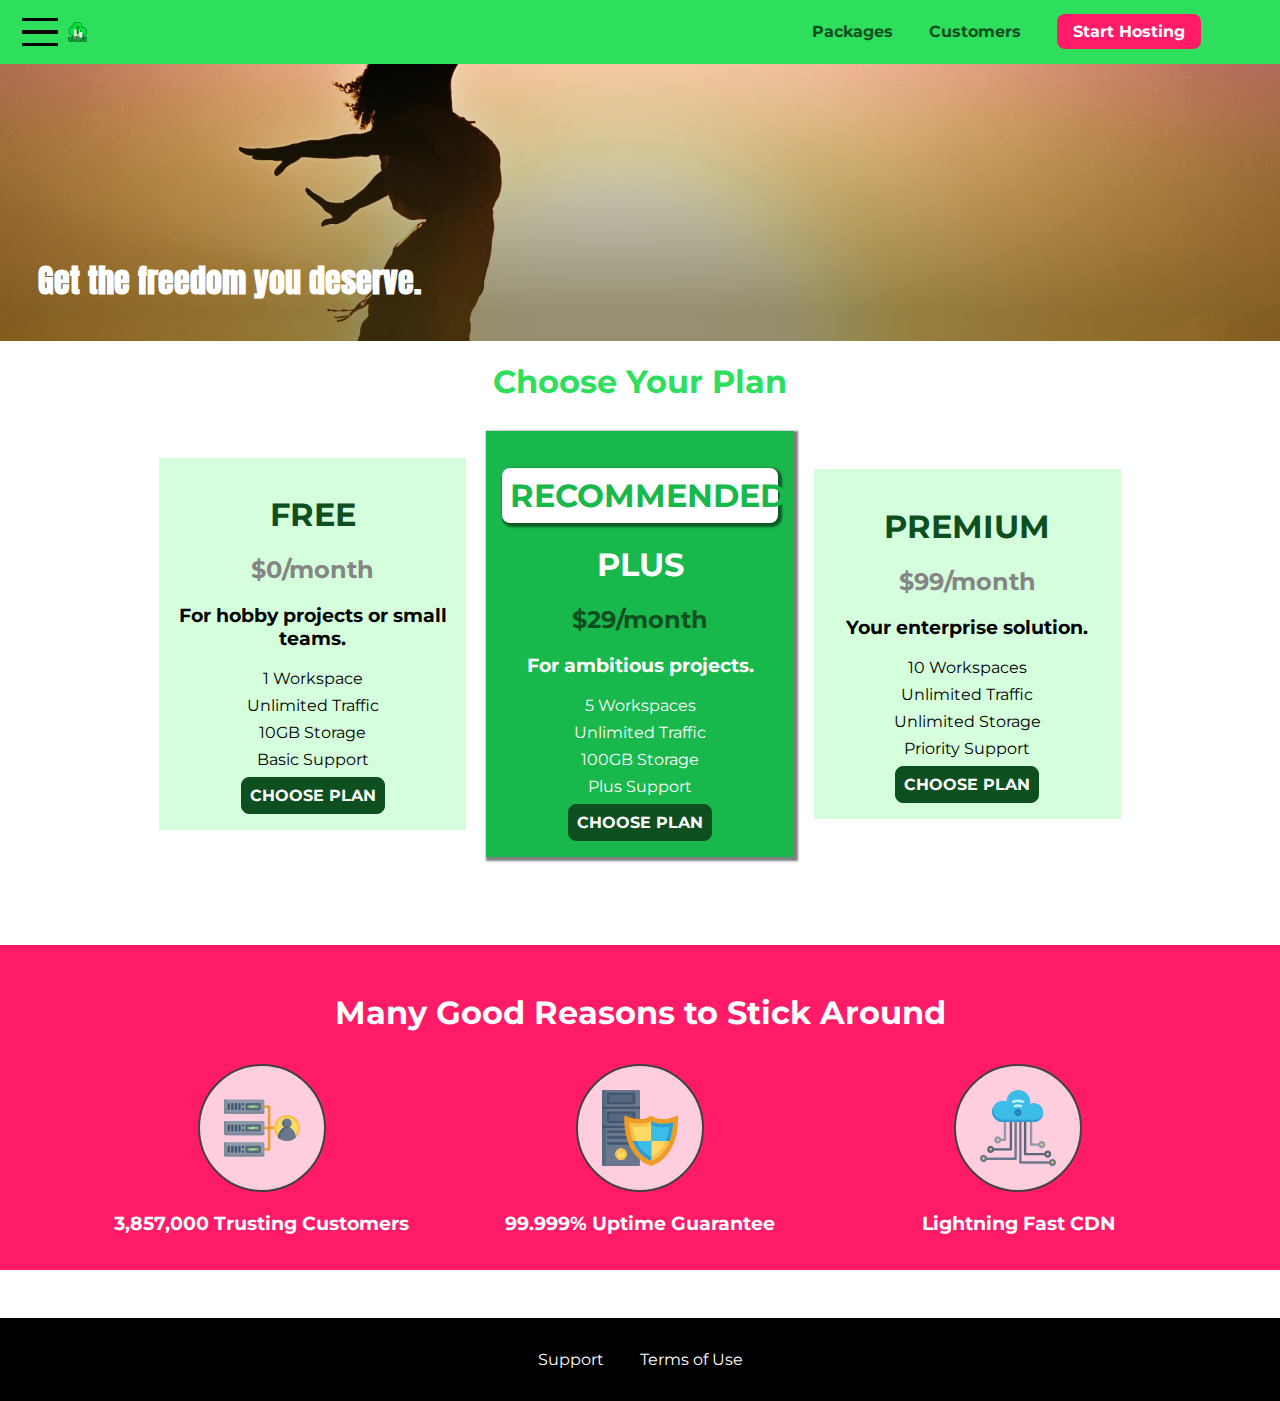
==== commit 802acd61: "adding mobile menu button, popup modal, and js functioning for them to appear and disappear" ====
--- a/index.html
+++ b/index.html
@@ -19,8 +19,22 @@
 
 	<body>
 		<div class="backdrop"></div>
+		<div class="modal">
+			<h1 class="modal__title">Do you want to continue?</h1>
+			<div class="modal__actions">
+				<a href="start-hosting/index.html" class="modal__action">Yes!</a>
+				<button class="modal__action modal__action--negative" type="button">
+					No!
+				</button>
+			</div>
+		</div>
 		<header class="main-header">
 			<div>
+				<button class="toggle-button">
+					<span class="toggle-button__bar"></span>
+					<span class="toggle-button__bar"></span>
+					<span class="toggle-button__bar"></span>
+				</button>
 				<a href="index.html" class="main-header__brand">
 					<img
 						src="images/uhost-icon.png"
@@ -42,6 +56,19 @@
 				</ul>
 			</nav>
 		</header>
+		<nav class="mobile-nav">
+			<ul class="mobile-nav__items">
+				<li class="mobile-nav__item">
+					<a href="packages/index.html">Packages</a>
+				</li>
+				<li class="mobile-nav__item">
+					<a href="customers/index.html">Customers</a>
+				</li>
+				<li class="mobile-nav__item mobile-nav__item--cta">
+					<a href="start-hosting/index.html">Start Hosting</a>
+				</li>
+			</ul>
+		</nav>
 		<main>
 			<section id="product-overview">
 				<h1>Get the freedom you deserve.</h1>
@@ -504,5 +531,6 @@
 				</ul>
 			</nav>
 		</footer>
+		<script src="shared.js"></script>
 	</body>
 </html>
--- a/shared.css
+++ b/shared.css
@@ -15,6 +15,7 @@
 	width: 100vw;
 	height: 100vh;
 	background: rgba(0, 0, 0, 0.5);
+	z-index: 1;
 }
 
 .main-header {
@@ -32,6 +33,28 @@
 	vertical-align: middle;
 }
 
+.toggle-button {
+	width: 3rem;
+	background: transparent;
+	border: none;
+	cursor: pointer;
+	padding-top: 0;
+	padding-bottom: 0;
+	vertical-align: middle;
+}
+
+.toggle-button:focus {
+	outline: none;
+}
+
+.toggle-button__bar {
+	width: 100%;
+	height: 0.2rem;
+	background: black;
+	display: block;
+	margin: 0.6rem 0;
+}
+
 .main-header__brand {
 	color: #0e4f1f;
 	text-decoration: none;
@@ -39,6 +62,7 @@
 	font-size: 1.25rem;
 	display: inline-block;
 	height: 1.2rem;
+	vertical-align: middle;
 }
 
 .main-header__brand img {
@@ -48,7 +72,7 @@
 .main-nav {
 	display: inline-block;
 	text-align: right;
-	width: calc(100% - 74px);
+	width: calc(100% - 122px);
 	vertical-align: middle;
 }
 
@@ -63,7 +87,8 @@
 	margin: 0 1rem;
 }
 
-.main-nav__item a {
+.main-nav__item a,
+.mobile-nav__item a {
 	text-decoration: none;
 	color: #0e4f1f;
 	font-weight: bold;
@@ -76,7 +101,8 @@
 	border-bottom: 5px solid white;
 }
 
-.main-nav__item--cta a {
+.main-nav__item--cta a,
+.mobile-nav__item--cta a {
 	color: white;
 	background: #ff1b68;
 	padding: 0.5rem 1rem;
@@ -84,7 +110,9 @@
 }
 
 .main-nav__item--cta a:hover,
-.main-nav__item--cta a:active {
+.main-nav__item--cta a:active,
+.mobile-nav__item--cta a:hover,
+.mobile-nav__item--cta a:active {
 	color: #ff1b68;
 	background: white;
 	border: none;
@@ -138,3 +166,35 @@
 .button:focus {
 	outline: none;
 }
+
+.mobile-nav {
+	display: none;
+	position: fixed;
+	z-index: 101;
+	top: 0;
+	left: 0;
+	background: white;
+	width: 80%;
+	height: 100vh;
+}
+
+.mobile-nav__items {
+	width: 90%;
+	height: 100%;
+	list-style: none;
+	margin: 10% auto;
+	padding: 0;
+	text-align: center;
+}
+
+.mobile-nav__item {
+	margin: 1rem 0;
+}
+
+.mobile-nav__item a {
+	font-size: 1.5rem;
+}
+
+.open {
+	display: block !important;
+}
--- a/main.css
+++ b/main.css
@@ -134,3 +134,52 @@
 	color: white;
 	font-size: 1.2rem;
 }
+
+.modal {
+	position: fixed;
+	display: none;
+	z-index: 200;
+	top: 20%;
+	left: 30%;
+	width: 40%;
+	background: white;
+	padding: 1rem;
+	border: 1px solid #ccc;
+	box-shadow: 1px 1px 1px rgba(0, 0, 0, 0.5);
+}
+
+.modal__title {
+	text-align: center;
+	margin: 0 0 1rem 0;
+}
+
+.modal__actions {
+	text-align: center;
+}
+
+.modal__action {
+	border: 1px solid #0e4f1f;
+	background: #0e4f1f;
+	text-decoration: none;
+	color: white;
+	font: inherit;
+	padding: 0.5rem 1rem;
+	cursor: pointer;
+}
+
+.modal__action:hover,
+.modal__action:active {
+	background: #2ddf5c;
+	border-color: #2ddf5c;
+}
+
+.modal__action--negative {
+	background: red;
+	border-color: red;
+}
+
+.modal__action--negative:hover,
+.modal__action--negative:active {
+	background: #ff5454;
+	border-color: #ff5454;
+}
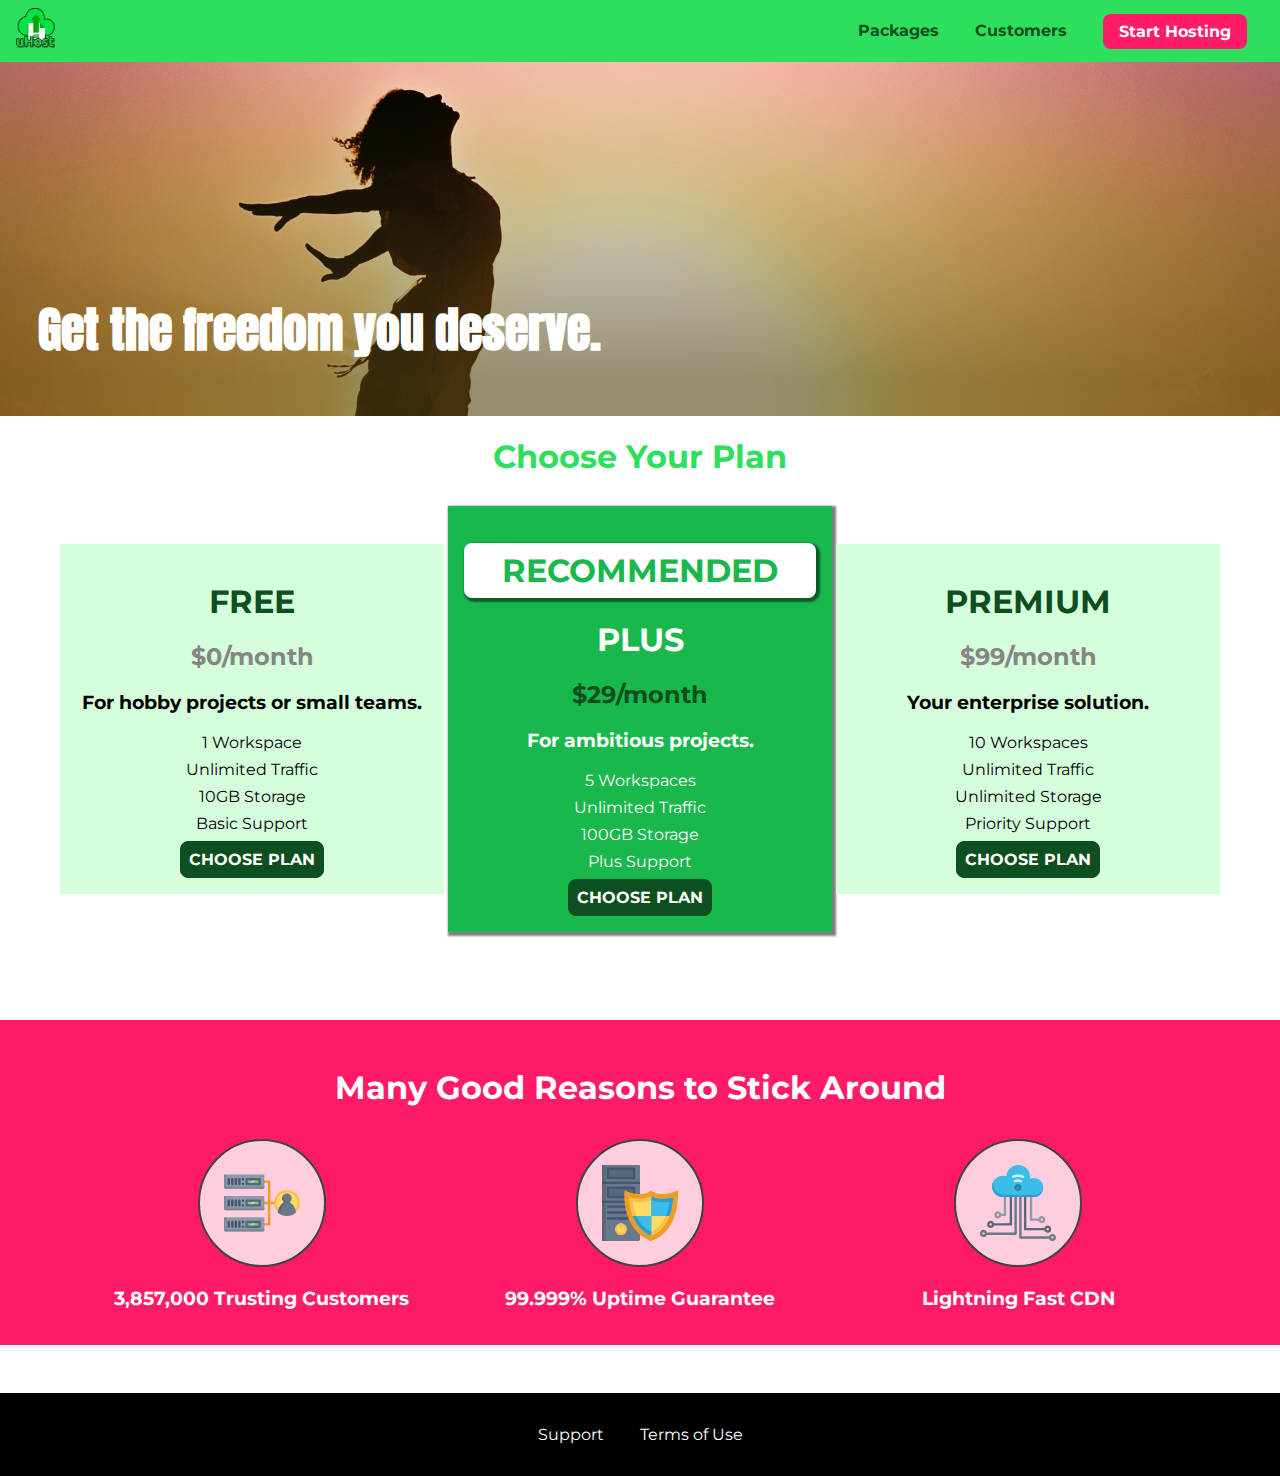
==== commit c9ebd263: "making the website responsive - add media query for 'mobile-first' design" ====
--- a/index.html
+++ b/index.html
@@ -3,6 +3,7 @@
 	<head>
 		<meta charset="UTF-8" />
 		<meta http-equiv="X-UA-Compatible" content="ie=edge" />
+		<meta name="viewport" content="width=device-width, initial-scale=1.0" />
 		<title>uHost</title>
 		<link rel="shortcut icon" href="images/favicon.png" />
 		<link
--- a/shared.css
+++ b/shared.css
@@ -5,6 +5,11 @@
 body {
 	font-family: "Montserrat", sans-serif;
 	margin: 0;
+}
+
+main {
+	min-height: calc(100vh - 3.5rem - 8rem);
+	margin-top: 3.5rem;
 }
 
 .backdrop {
@@ -12,10 +17,10 @@
 	display: none;
 	top: 0;
 	left: 0;
+	z-index: 100;
 	width: 100vw;
 	height: 100vh;
 	background: rgba(0, 0, 0, 0.5);
-	z-index: 1;
 }
 
 .main-header {
@@ -59,21 +64,19 @@
 	color: #0e4f1f;
 	text-decoration: none;
 	font-weight: bold;
-	font-size: 1.25rem;
+	font-size: 1.5rem;
+	/* width: 20px; */
 	display: inline-block;
-	height: 1.2rem;
 	vertical-align: middle;
 }
 
 .main-header__brand img {
-	height: 100%;
+	height: 2.5rem;
+	/* width: 100%; */
 }
 
 .main-nav {
-	display: inline-block;
-	text-align: right;
-	width: calc(100% - 122px);
-	vertical-align: middle;
+	display: none;
 }
 
 .main-nav__items {
@@ -118,6 +121,19 @@
 	border: none;
 }
 
+@media (min-width: 40rem) {
+	.toggle-button {
+		display: none;
+	}
+
+	.main-nav {
+		display: inline-block;
+		text-align: right;
+		width: calc(100% - 44px);
+		vertical-align: middle;
+	}
+}
+
 .main-footer {
 	background: black;
 	padding: 2rem;
@@ -132,8 +148,8 @@
 }
 
 .main-footer__link {
-	display: inline-block;
-	margin: 0 1rem;
+	display: block;
+	margin: 1rem 0;
 }
 
 .main-footer__link a {
@@ -144,27 +160,6 @@
 .main-footer__link a:hover,
 .main-footer__link a:active {
 	color: #ccc;
-}
-
-.button {
-	background: #0e4f1f;
-	color: white;
-	font: inherit;
-	border: 1.5px solid #0e4f1f;
-	padding: 0.5rem;
-	border-radius: 8px;
-	font-weight: bold;
-	cursor: pointer;
-}
-
-.button:hover,
-.button:active {
-	background: white;
-	color: #0e4f1f;
-}
-
-.button:focus {
-	outline: none;
 }
 
 .mobile-nav {
@@ -195,6 +190,34 @@
 	font-size: 1.5rem;
 }
 
+.button {
+	background: #0e4f1f;
+	color: white;
+	font: inherit;
+	border: 1.5px solid #0e4f1f;
+	padding: 0.5rem;
+	border-radius: 8px;
+	font-weight: bold;
+	cursor: pointer;
+}
+
+.button:hover,
+.button:active {
+	background: white;
+	color: #0e4f1f;
+}
+
+.button:focus {
+	outline: none;
+}
+
 .open {
 	display: block !important;
 }
+
+@media (min-width: 40rem) {
+	.main-footer__link {
+		display: inline-block;
+		margin: 0 1rem;
+	}
+}
--- a/main.css
+++ b/main.css
@@ -9,8 +9,7 @@
 
 #product-overview {
 	background: linear-gradient(to top, rgba(80, 68, 18, 0.6) 10%, transparent),
-		url("images/freedom.jpg") left 10% bottom 70% / cover no-repeat border-box,
-		#ff1b68;
+		url("images/freedom.jpg") center / cover no-repeat border-box, #ff1b68;
 	/* background: url("images/freedom.jpg");
 	background-size: cover;
 	background-position: left 10% bottom 20%;
@@ -20,12 +19,6 @@
 	position: relative;
 	width: 100vw;
 	height: 33vh;
-	margin-top: 2.75rem;
-}
-
-.section-title {
-	color: #2ddf5c;
-	text-align: center;
 }
 
 #product-overview h1 {
@@ -34,11 +27,22 @@
 	position: absolute;
 	bottom: 5%;
 	left: 3%;
-}
-
-.plan__list {
-	width: 80%;
-	margin: auto;
+	font-size: 1.6rem;
+}
+
+@media (min-width: 40rem) and (min-height: 40rem) {
+	#product-overview {
+		height: 40vh;
+		background-position: 50% 25%;
+	}
+
+	#product-overview h1 {
+		font-size: 3rem;
+	}
+}
+
+.section-title {
+	color: #2ddf5c;
 	text-align: center;
 }
 
@@ -46,16 +50,13 @@
 	background: #d5ffdc;
 	text-align: center;
 	padding: 1rem;
-	margin: 0.5rem;
-	display: inline-block;
-	width: 30%;
-	vertical-align: middle;
+	margin: 0.5rem 0;
+	width: 100%;
 }
 
 .plan--highlighted {
 	background: #19b84c;
 	color: white;
-	box-shadow: 2px 2px 2px 2px rgba(0, 0, 0, 0.5);
 }
 
 .plan__annotation {
@@ -90,9 +91,23 @@
 .plan__feature {
 	margin: 0.5rem;
 }
-/* h1 {
-    font-family: sans-serif;
-} */
+
+@media (min-width: 40rem) {
+	.plan__list {
+		width: 100%;
+		text-align: center;
+	}
+	.plan {
+		display: inline-block;
+		width: 30%;
+		vertical-align: middle;
+		min-width: 13rem;
+		max-width: 25rem;
+	}
+	.plan--highlighted {
+		box-shadow: 2px 2px 2px 2px rgba(0, 0, 0, 0.5);
+	}
+}
 
 #key-features {
 	background: #ff1b68;
@@ -110,12 +125,6 @@
 	margin: 0;
 	padding: 0;
 	text-align: center;
-}
-
-.key-feature {
-	display: inline-block;
-	width: 30%;
-	vertical-align: top;
 }
 
 .key-feature__image {
@@ -133,6 +142,15 @@
 	font-weight: bold;
 	color: white;
 	font-size: 1.2rem;
+}
+
+@media (min-width: 40rem) {
+	.key-feature {
+		display: inline-block;
+		width: 30%;
+		vertical-align: top;
+		max-width: 25rem;
+	}
 }
 
 .modal {
